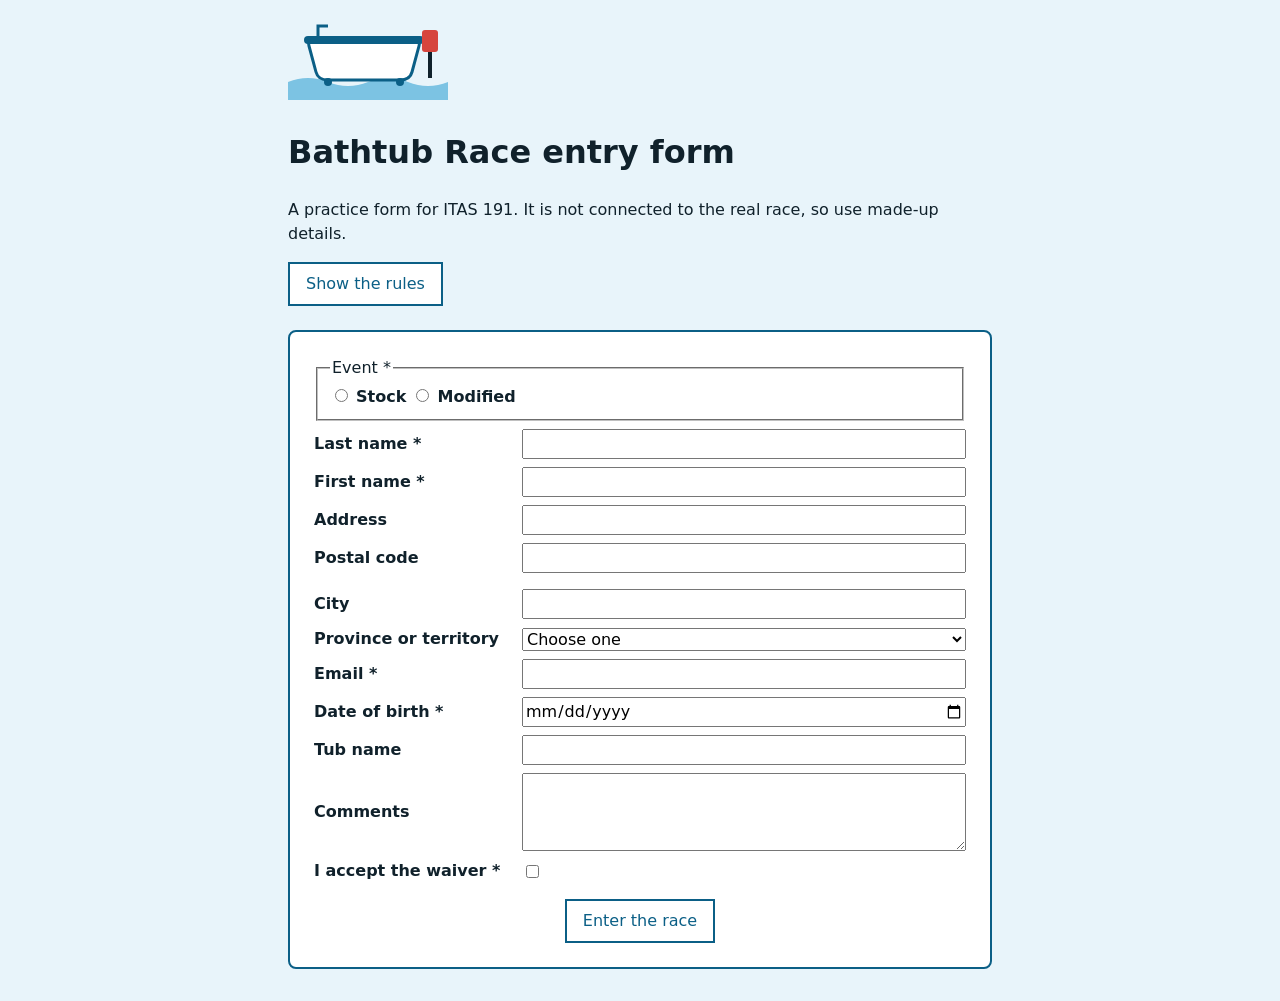
==== bathtub/index.html @ 8dc3f6ab "Add files via upload" ====
<!doctype html>
<html lang="en">
<head>
    <meta charset="utf-8">
    <meta name="viewport" content="width=device-width, initial-scale=1">
    <title>Bathtub Race entry form (practice)</title>
    <link rel="stylesheet" href="style.css">
    <!-- defer: the script runs after the page is built, so every element
         it looks for already exists. -->
    <script src="script.js" defer></script>
</head>
<body>
    <header>
        <img src="images/bathtub.svg" width="160" height="100"
             alt="A cartoon bathtub with an outboard motor.">
        <h1>Bathtub Race entry form</h1>
        <p>A practice form for ITAS 191. It is not connected to the real
           race, so use made-up details.</p>
    </header>

    <main>
        <section>
            <button type="button" id="rules-button">Show the rules</button>
            <div id="rules" class="hidden">
                <h2>Race rules (practice version)</h2>
                <ul>
                    <li>Every racer wears a life jacket.</li>
                    <li>Every tub has a name, painted on its side.</li>
                    <li>Every entry needs a signed waiver.</li>
                </ul>
            </div>
        </section>

        <!-- action: where the browser sends the data. method="post": in
             the body of the request, not in the address bar. -->
        <form action="https://httpbin.org/post" method="post">

            <!-- Radio buttons share one name, so choosing one clears the
                 other. required on the first one makes the group required. -->
            <fieldset>
                <legend>Event *</legend>
                <input type="radio" id="event-stock" name="event" value="stock"
                       required>
                <label for="event-stock">Stock</label>
                <input type="radio" id="event-modified" name="event"
                       value="modified">
                <label for="event-modified">Modified</label>
            </fieldset>

            <label for="last-name">Last name *</label>
            <input type="text" id="last-name" name="last_name" required>

            <!-- One field, as a pattern for the rest: for= matches id=,
                 and name= is the label the server sees. -->
            <label for="first-name">First name *</label>
            <input type="text" id="first-name" name="first_name" required>

            <label for="address">Address</label>
            <input type="text" id="address" name="address">

            <!-- pattern: letter, digit, letter, an optional space, then
                 digit, letter, digit. The empty <p> is filled by Part 4. -->
            <label for="postal">Postal code</label>
            <input type="text" id="postal" name="postal_code" maxlength="7"
                   pattern="[A-Za-z][0-9][A-Za-z] ?[0-9][A-Za-z][0-9]">
            <p id="postal-place" class="note"></p>

            <label for="city">City</label>
            <input type="text" id="city" name="city">

            <!-- Each value is the two-letter code, so the Part 4 lookup can
                 set it from the postal code. -->
            <label for="province">Province or territory</label>
            <select id="province" name="province">
                <option value="">Choose one</option>
                <option value="AB">Alberta</option>
                <option value="BC">British Columbia</option>
                <option value="MB">Manitoba</option>
                <option value="NB">New Brunswick</option>
                <option value="NL">Newfoundland and Labrador</option>
                <option value="NT">Northwest Territories</option>
                <option value="NS">Nova Scotia</option>
                <option value="NU">Nunavut</option>
                <option value="ON">Ontario</option>
                <option value="PE">Prince Edward Island</option>
                <option value="QC">Quebec</option>
                <option value="SK">Saskatchewan</option>
                <option value="YT">Yukon</option>
            </select>

            <!-- type="email" makes the browser check the shape (name@place). -->
            <label for="email">Email *</label>
            <input type="email" id="email" name="email" required>

            <label for="birth-date">Date of birth *</label>
            <input type="date" id="birth-date" name="birth_date" required>

            <label for="tub-name">Tub name</label>
            <input type="text" id="tub-name" name="tub_name" maxlength="40">

            <label for="comments">Comments</label>
            <textarea id="comments" name="comments" cols="40" rows="3"></textarea>

            <label for="waiver">I accept the waiver *</label>
            <input type="checkbox" id="waiver" name="waiver" value="yes" required>

            <button type="submit">Enter the race</button>
        </form>
    </main>
</body>
</html>
---- bathtub/style.css ----
/* Bathtub Race entry form. Part 3 adds the grid layout. */

body {
    font-family: system-ui, sans-serif;
    line-height: 1.5;
    background: #e8f4fa;
    color: #10212b;
    margin: 0;
    padding: 0 1rem 2rem;
}

header,
main {
    max-width: 44rem;
    margin: 0 auto;
}

/* The rules start hidden; the script in Part 1 toggles this class. */
.hidden {
    display: none;
}

label {
    font-weight: 600;
}

input,
select,
textarea,
button {
    font: inherit;
}

button {
    padding: 0.5rem 1rem;
    border: 2px solid #0b5f86;
    background: #ffffff;
    color: #0b5f86;
    cursor: pointer;
}

button:hover,
button:focus {
    background: #0b5f86;
    color: #ffffff;
}

/* Part 3: a grid for the form.
   Phone first: display: grid with no columns gives one column, so each
   label sits above its field. Every child of the form is one grid item. */
form {
    display: grid;
    gap: 0.5rem;
    margin-top: 1.5rem;
    padding: 1.5rem;
    background: #ffffff;           /* its own background, so it stands out */
    border: 2px solid #0b5f86;
    border-radius: 0.5rem;
}

/* These stretch across every column: 1 is the first line, -1 the last. */
fieldset,
form button {
    grid-column: 1 / -1;
}

/* The button sits in the middle of its row instead of filling it. */
form button {
    justify-self: center;
    margin-top: 0.5rem;
}

/* The checkbox stays its own size at the start of its cell. */
input[type="checkbox"] {
    justify-self: start;
}

/* The postal-code line: small, and no extra space when it is empty. */
.note {
    margin: 0;
    font-size: 0.9rem;
}

/* From 700 pixels wide: two columns, labels left, fields right. */
@media (min-width: 700px) {
    form {
        grid-template-columns: 12rem 1fr;   /* 1fr = the rest of the width */
        align-items: center;
        column-gap: 1rem;
    }

    /* The note goes under its field, in the second column. */
    .note {
        grid-column: 2;
    }
}
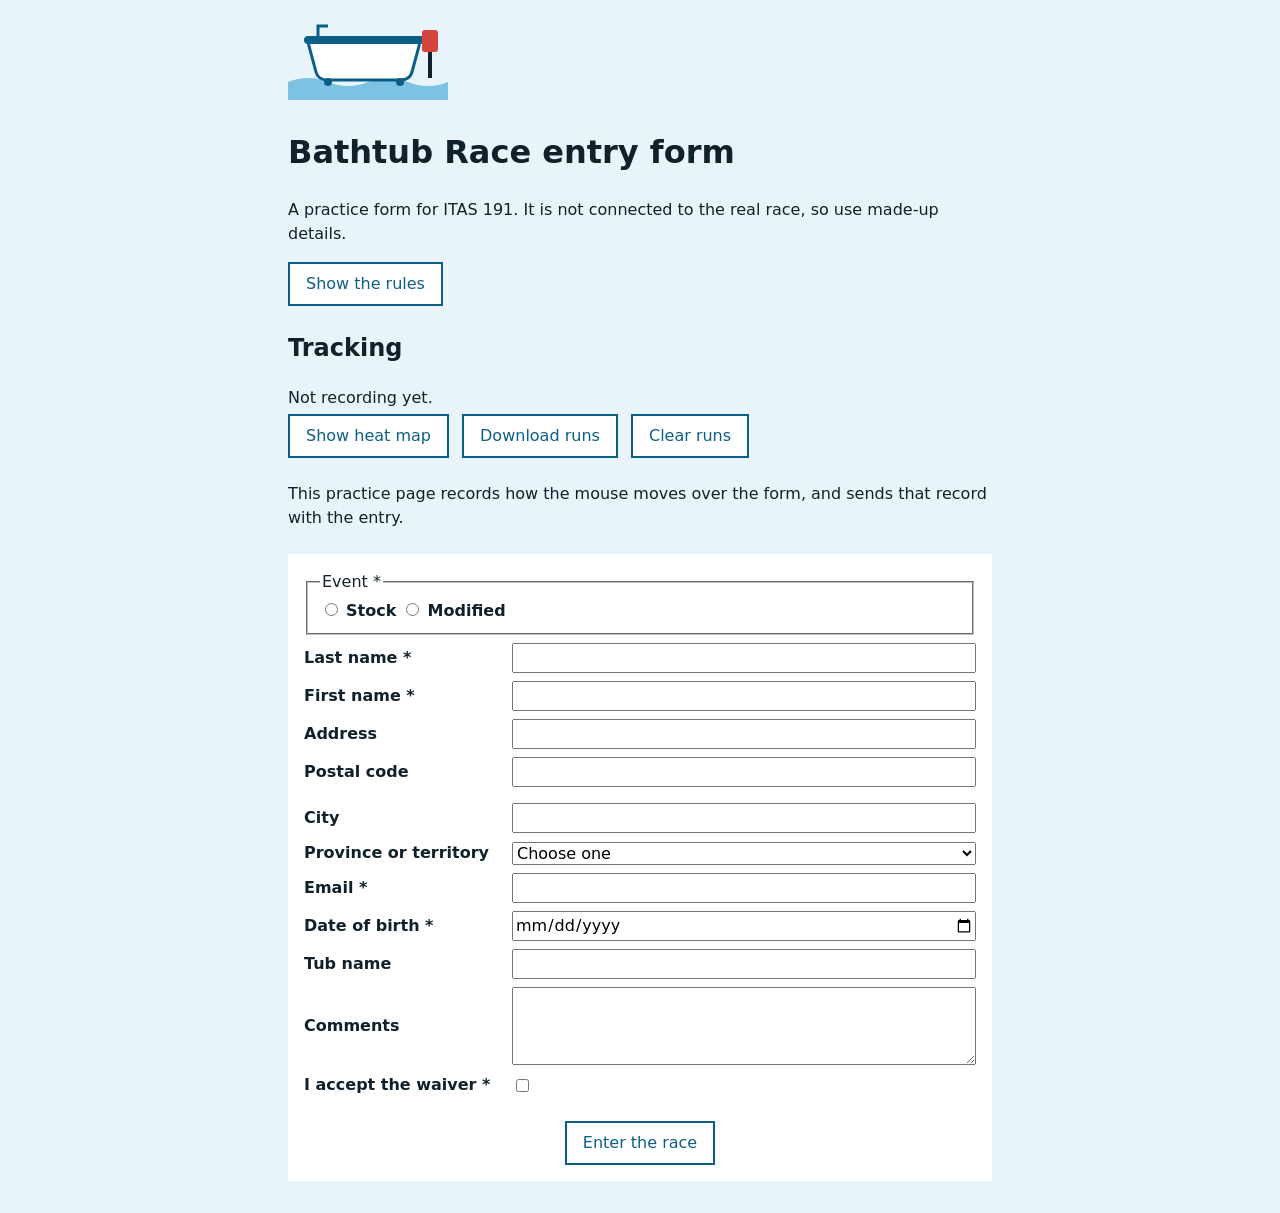
==== commit dcf90648: "Add files via upload" ====
--- a/bathtub/index.html
+++ b/bathtub/index.html
@@ -8,6 +8,11 @@
     <!-- defer: the script runs after the page is built, so every element
          it looks for already exists. -->
     <script src="script.js" defer></script>
+    <!-- Lab 9. heatmap.js is given and draws the saved runs; tracker.js
+         records them. They run in this order, so tracker.js can use the
+         functions heatmap.js defines. -->
+    <script src="heatmap.js" defer></script>
+    <script src="tracker.js" defer></script>
 </head>
 <body>
     <header>
@@ -31,16 +36,27 @@
             </div>
         </section>
 
+        <section id="heat-controls">
+            <h2>Tracking</h2>
+            <p id="tracker-status">Not recording yet.</p>
+            <p id="hover-status"></p>
+            <button type="button" id="heat-button">Show heat map</button>
+            <button type="button" id="download-button">Download runs</button>
+            <button type="button" id="clear-button">Clear runs</button>
+            <p id="heat-summary"></p>
+            <ul id="hover-times"></ul>
+        </section>
+
+        <p id="tracking-notice">This practice page records how the mouse
+           moves over the form, and sends that record with the entry.</p>
+
         <!-- action: where the browser sends the data. method="post": in
              the body of the request, not in the address bar. -->
         <form action="https://httpbin.org/post" method="post">
-
-            <!-- Radio buttons share one name, so choosing one clears the
-                 other. required on the first one makes the group required. -->
             <fieldset>
                 <legend>Event *</legend>
-                <input type="radio" id="event-stock" name="event" value="stock"
-                       required>
+                <input type="radio" id="event-stock" name="event"
+                       value="stock" required>
                 <label for="event-stock">Stock</label>
                 <input type="radio" id="event-modified" name="event"
                        value="modified">
@@ -48,28 +64,27 @@
             </fieldset>
 
             <label for="last-name">Last name *</label>
-            <input type="text" id="last-name" name="last_name" required>
+            <input type="text" id="last-name" name="last_name"
+                   autocomplete="family-name" required>
 
-            <!-- One field, as a pattern for the rest: for= matches id=,
-                 and name= is the label the server sees. -->
             <label for="first-name">First name *</label>
-            <input type="text" id="first-name" name="first_name" required>
+            <input type="text" id="first-name" name="first_name"
+                   autocomplete="given-name" required>
 
             <label for="address">Address</label>
-            <input type="text" id="address" name="address">
+            <input type="text" id="address" name="address"
+                   autocomplete="address-line1">
 
-            <!-- pattern: letter, digit, letter, an optional space, then
-                 digit, letter, digit. The empty <p> is filled by Part 4. -->
             <label for="postal">Postal code</label>
-            <input type="text" id="postal" name="postal_code" maxlength="7"
+            <input type="text" id="postal" name="postal_code"
+                   autocomplete="postal-code" maxlength="7"
                    pattern="[A-Za-z][0-9][A-Za-z] ?[0-9][A-Za-z][0-9]">
             <p id="postal-place" class="note"></p>
 
             <label for="city">City</label>
-            <input type="text" id="city" name="city">
+            <input type="text" id="city" name="city"
+                   autocomplete="address-level2">
 
-            <!-- Each value is the two-letter code, so the Part 4 lookup can
-                 set it from the postal code. -->
             <label for="province">Province or territory</label>
             <select id="province" name="province">
                 <option value="">Choose one</option>
@@ -78,8 +93,8 @@
                 <option value="MB">Manitoba</option>
                 <option value="NB">New Brunswick</option>
                 <option value="NL">Newfoundland and Labrador</option>
+                <option value="NS">Nova Scotia</option>
                 <option value="NT">Northwest Territories</option>
-                <option value="NS">Nova Scotia</option>
                 <option value="NU">Nunavut</option>
                 <option value="ON">Ontario</option>
                 <option value="PE">Prince Edward Island</option>
@@ -88,9 +103,9 @@
                 <option value="YT">Yukon</option>
             </select>
 
-            <!-- type="email" makes the browser check the shape (name@place). -->
             <label for="email">Email *</label>
-            <input type="email" id="email" name="email" required>
+            <input type="email" id="email" name="email"
+                   autocomplete="email" required>
 
             <label for="birth-date">Date of birth *</label>
             <input type="date" id="birth-date" name="birth_date" required>
@@ -99,12 +114,21 @@
             <input type="text" id="tub-name" name="tub_name" maxlength="40">
 
             <label for="comments">Comments</label>
-            <textarea id="comments" name="comments" cols="40" rows="3"></textarea>
+            <textarea id="comments" name="comments" cols="40"
+                      rows="3"></textarea>
 
             <label for="waiver">I accept the waiver *</label>
-            <input type="checkbox" id="waiver" name="waiver" value="yes" required>
+            <input type="checkbox" id="waiver" name="waiver" value="yes"
+                   required>
+
+            <!-- Lab 9 Part 5: never shown, but sent with the form like any
+                 other field. tracker.js fills it with the run on submit. -->
+            <input type="hidden" id="tracking" name="tracking">
 
             <button type="submit">Enter the race</button>
+
+            <!-- The heat map is drawn here, over the form. -->
+            <canvas id="heatmap" class="hidden"></canvas>
         </form>
     </main>
 </body>
--- a/bathtub/style.css
+++ b/bathtub/style.css
@@ -1,4 +1,5 @@
-/* Bathtub Race entry form. Part 3 adds the grid layout. */
+/* Bathtub Race entry form: the Lab 8 reference, with the Lab 9 heat map
+   styles at the end. */
 
 body {
     font-family: system-ui, sans-serif;
@@ -15,7 +16,7 @@
     margin: 0 auto;
 }
 
-/* The rules start hidden; the script in Part 1 toggles this class. */
+/* The rules start hidden; the rules script from Lab 8 toggles this class. */
 .hidden {
     display: none;
 }
@@ -45,52 +46,76 @@
     color: #ffffff;
 }
 
-/* Part 3: a grid for the form.
-   Phone first: display: grid with no columns gives one column, so each
-   label sits above its field. Every child of the form is one grid item. */
+/* Lab 8 Part 3. On a phone the form is one column: each label sits
+   above its field, in source order. */
 form {
     display: grid;
     gap: 0.5rem;
     margin-top: 1.5rem;
-    padding: 1.5rem;
-    background: #ffffff;           /* its own background, so it stands out */
-    border: 2px solid #0b5f86;
-    border-radius: 0.5rem;
+    padding: 1rem;
+    background: #ffffff;
 }
 
-/* These stretch across every column: 1 is the first line, -1 the last. */
+/* The event choices and the button take the full width at any size. */
 fieldset,
 form button {
     grid-column: 1 / -1;
 }
 
-/* The button sits in the middle of its row instead of filling it. */
 form button {
     justify-self: center;
-    margin-top: 0.5rem;
+    margin-top: 1rem;
 }
 
-/* The checkbox stays its own size at the start of its cell. */
+/* Lets the checkbox sit at its natural size instead of stretching. */
 input[type="checkbox"] {
     justify-self: start;
 }
 
-/* The postal-code line: small, and no extra space when it is empty. */
 .note {
     margin: 0;
-    font-size: 0.9rem;
+    color: #3d5866;
 }
 
-/* From 700 pixels wide: two columns, labels left, fields right. */
+/* 700px and up: labels in a column of their own, fields beside them. */
 @media (min-width: 700px) {
     form {
-        grid-template-columns: 12rem 1fr;   /* 1fr = the rest of the width */
+        grid-template-columns: 12rem 1fr;
         align-items: center;
         column-gap: 1rem;
     }
 
-    /* The note goes under its field, in the second column. */
     .note {
         grid-column: 2;
     }
 }
+
+/* Lab 9. The heat map is drawn on a canvas laid over the form. The form
+   is its positioning box, and pointer-events: none lets every click and
+   key reach the fields underneath. */
+form {
+    position: relative;
+}
+
+#heatmap {
+    position: absolute;
+    top: 0;
+    left: 0;
+    width: 100%;
+    height: 100%;
+    pointer-events: none;
+}
+
+#heat-controls {
+    margin-top: 1.5rem;
+}
+
+#heat-controls button {
+    margin: 0 0.5rem 0.5rem 0;
+}
+
+#tracker-status,
+#hover-status,
+#heat-summary {
+    margin: 0.25rem 0;
+}
